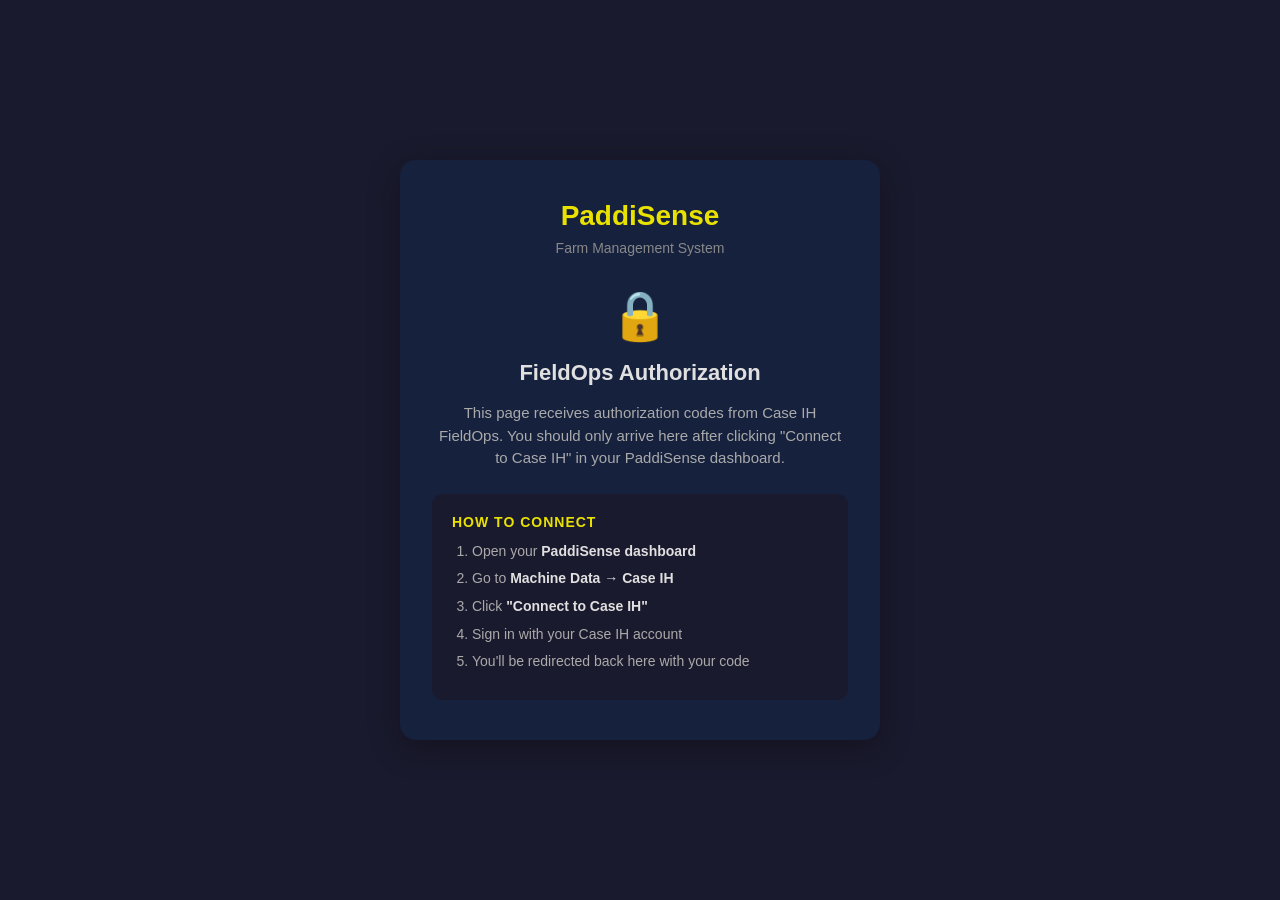
==== auth/callback/index.html @ dbd8b166 "Add landing page and FieldOps OAuth callback" ====
<!DOCTYPE html>
<html lang="en">
<head>
  <meta charset="UTF-8">
  <meta name="viewport" content="width=device-width, initial-scale=1.0">
  <title>PaddiSense - Authorization Complete</title>
  <style>
    * { margin: 0; padding: 0; box-sizing: border-box; }
    body {
      font-family: -apple-system, BlinkMacSystemFont, 'Segoe UI', Roboto, sans-serif;
      background: #1a1a2e;
      color: #e0e0e0;
      min-height: 100vh;
      display: flex;
      align-items: center;
      justify-content: center;
      padding: 20px;
    }
    .card {
      background: #16213e;
      border-radius: 16px;
      padding: 40px 32px;
      max-width: 480px;
      width: 100%;
      text-align: center;
      box-shadow: 0 8px 32px rgba(0,0,0,0.3);
    }
    .logo {
      font-size: 28px;
      font-weight: 700;
      color: #E9E100;
      margin-bottom: 8px;
    }
    .subtitle {
      font-size: 14px;
      color: #888;
      margin-bottom: 32px;
    }
    .icon {
      font-size: 48px;
      margin-bottom: 16px;
    }
    h1 {
      font-size: 22px;
      font-weight: 600;
      margin-bottom: 16px;
    }
    p {
      font-size: 15px;
      color: #aaa;
      line-height: 1.5;
      margin-bottom: 24px;
    }
    .code-box {
      background: #0f3460;
      border: 2px solid #E9E100;
      border-radius: 10px;
      padding: 16px;
      margin-bottom: 16px;
      position: relative;
    }
    .code-label {
      font-size: 12px;
      color: #E9E100;
      text-transform: uppercase;
      letter-spacing: 1px;
      margin-bottom: 8px;
    }
    .code-value {
      font-family: 'Courier New', monospace;
      font-size: 14px;
      color: #fff;
      word-break: break-all;
      user-select: all;
      line-height: 1.4;
    }
    .copy-btn {
      background: #E9E100;
      color: #000;
      border: none;
      border-radius: 10px;
      padding: 16px 32px;
      font-size: 16px;
      font-weight: 700;
      cursor: pointer;
      width: 100%;
      margin-bottom: 24px;
      min-height: 54px;
      transition: background 0.2s;
    }
    .copy-btn:hover { background: #d4cc00; }
    .copy-btn.copied {
      background: #28a745;
      color: #fff;
    }
    .steps {
      text-align: left;
      background: #1a1a2e;
      border-radius: 10px;
      padding: 20px;
    }
    .steps h3 {
      font-size: 14px;
      color: #E9E100;
      margin-bottom: 12px;
      text-transform: uppercase;
      letter-spacing: 1px;
    }
    .steps ol {
      padding-left: 20px;
    }
    .steps li {
      font-size: 14px;
      color: #aaa;
      margin-bottom: 8px;
      line-height: 1.4;
    }
    .steps li strong { color: #e0e0e0; }
    .error-card {
      border: 2px solid #dc3545;
    }
    .error-card .icon { color: #dc3545; }
    .error-card h1 { color: #dc3545; }
  </style>
</head>
<body>
  <div class="card" id="main-card">
    <div class="logo">PaddiSense</div>
    <div class="subtitle">Farm Management System</div>
    <div id="content"></div>
  </div>

  <script>
    const params = new URLSearchParams(window.location.search);
    const code = params.get('code');
    const error = params.get('error');
    const errorDesc = params.get('error_description');
    const content = document.getElementById('content');
    const card = document.getElementById('main-card');

    if (error) {
      card.classList.add('error-card');
      content.innerHTML = `
        <div class="icon">&#10060;</div>
        <h1>Authorization Failed</h1>
        <p>${errorDesc || error || 'An unknown error occurred during authorization.'}</p>
        <div class="steps">
          <h3>What to do</h3>
          <ol>
            <li>Go back to your <strong>PaddiSense dashboard</strong></li>
            <li>Try clicking <strong>"Connect to Case IH"</strong> again</li>
            <li>Make sure you approve access when prompted</li>
          </ol>
        </div>
      `;
    } else if (code) {
      content.innerHTML = `
        <div class="icon">&#9989;</div>
        <h1>Authorization Successful</h1>
        <p>Copy the code below and paste it into your PaddiSense dashboard to complete the connection.</p>
        <div class="code-box">
          <div class="code-label">Your Authorization Code</div>
          <div class="code-value" id="code-text">${code.replace(/</g, '&lt;').replace(/>/g, '&gt;')}</div>
        </div>
        <button class="copy-btn" id="copy-btn" onclick="copyCode()">Copy Code</button>
        <div class="steps">
          <h3>Next Steps</h3>
          <ol>
            <li>Click <strong>"Copy Code"</strong> above</li>
            <li>Go to your <strong>PaddiSense dashboard</strong></li>
            <li>Open <strong>Machine Data &rarr; Case IH</strong></li>
            <li>Paste the code in the <strong>"Authorization Code"</strong> field</li>
            <li>Click <strong>"Complete Authorization"</strong></li>
          </ol>
        </div>
      `;
    } else {
      content.innerHTML = `
        <div class="icon">&#128274;</div>
        <h1>FieldOps Authorization</h1>
        <p>This page receives authorization codes from Case IH FieldOps. You should only arrive here after clicking "Connect to Case IH" in your PaddiSense dashboard.</p>
        <div class="steps">
          <h3>How to connect</h3>
          <ol>
            <li>Open your <strong>PaddiSense dashboard</strong></li>
            <li>Go to <strong>Machine Data &rarr; Case IH</strong></li>
            <li>Click <strong>"Connect to Case IH"</strong></li>
            <li>Sign in with your Case IH account</li>
            <li>You'll be redirected back here with your code</li>
          </ol>
        </div>
      `;
    }

    function copyCode() {
      const code = document.getElementById('code-text').textContent;
      navigator.clipboard.writeText(code).then(() => {
        const btn = document.getElementById('copy-btn');
        btn.textContent = 'Copied!';
        btn.classList.add('copied');
        setTimeout(() => {
          btn.textContent = 'Copy Code';
          btn.classList.remove('copied');
        }, 3000);
      });
    }
  </script>
</body>
</html>
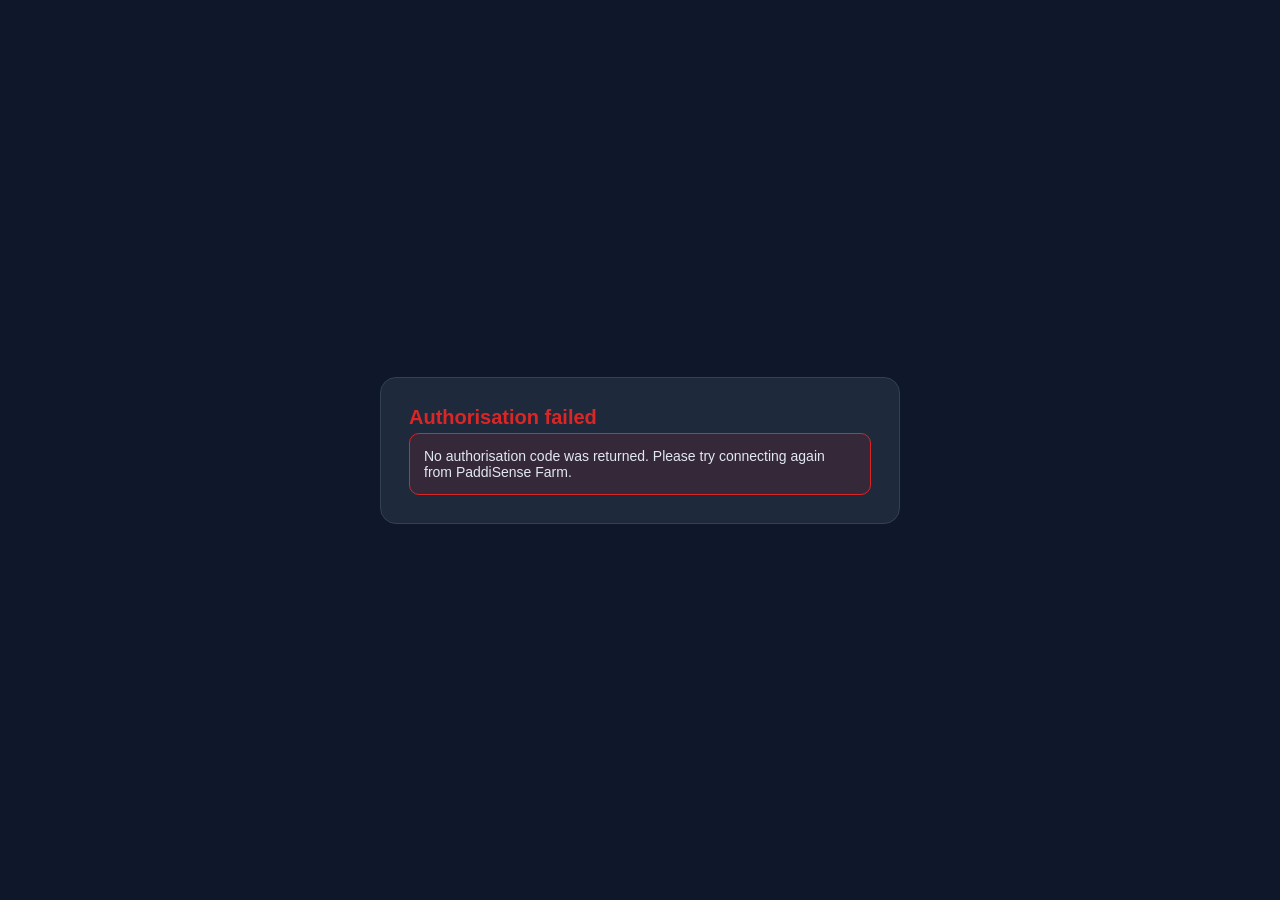
==== commit 5d0738b9: "auth: add OAuth callback page (auth.paddisense.com/auth/callback/) for CNH/JD connect Farm machine-d" ====
--- a/auth/callback/index.html
+++ b/auth/callback/index.html
@@ -1,209 +1,70 @@
 <!DOCTYPE html>
 <html lang="en">
 <head>
-  <meta charset="UTF-8">
-  <meta name="viewport" content="width=device-width, initial-scale=1.0">
-  <title>PaddiSense - Authorization Complete</title>
-  <style>
-    * { margin: 0; padding: 0; box-sizing: border-box; }
-    body {
-      font-family: -apple-system, BlinkMacSystemFont, 'Segoe UI', Roboto, sans-serif;
-      background: #1a1a2e;
-      color: #e0e0e0;
-      min-height: 100vh;
-      display: flex;
-      align-items: center;
-      justify-content: center;
-      padding: 20px;
-    }
-    .card {
-      background: #16213e;
-      border-radius: 16px;
-      padding: 40px 32px;
-      max-width: 480px;
-      width: 100%;
-      text-align: center;
-      box-shadow: 0 8px 32px rgba(0,0,0,0.3);
-    }
-    .logo {
-      font-size: 28px;
-      font-weight: 700;
-      color: #E9E100;
-      margin-bottom: 8px;
-    }
-    .subtitle {
-      font-size: 14px;
-      color: #888;
-      margin-bottom: 32px;
-    }
-    .icon {
-      font-size: 48px;
-      margin-bottom: 16px;
-    }
-    h1 {
-      font-size: 22px;
-      font-weight: 600;
-      margin-bottom: 16px;
-    }
-    p {
-      font-size: 15px;
-      color: #aaa;
-      line-height: 1.5;
-      margin-bottom: 24px;
-    }
-    .code-box {
-      background: #0f3460;
-      border: 2px solid #E9E100;
-      border-radius: 10px;
-      padding: 16px;
-      margin-bottom: 16px;
-      position: relative;
-    }
-    .code-label {
-      font-size: 12px;
-      color: #E9E100;
-      text-transform: uppercase;
-      letter-spacing: 1px;
-      margin-bottom: 8px;
-    }
-    .code-value {
-      font-family: 'Courier New', monospace;
-      font-size: 14px;
-      color: #fff;
-      word-break: break-all;
-      user-select: all;
-      line-height: 1.4;
-    }
-    .copy-btn {
-      background: #E9E100;
-      color: #000;
-      border: none;
-      border-radius: 10px;
-      padding: 16px 32px;
-      font-size: 16px;
-      font-weight: 700;
-      cursor: pointer;
-      width: 100%;
-      margin-bottom: 24px;
-      min-height: 54px;
-      transition: background 0.2s;
-    }
-    .copy-btn:hover { background: #d4cc00; }
-    .copy-btn.copied {
-      background: #28a745;
-      color: #fff;
-    }
-    .steps {
-      text-align: left;
-      background: #1a1a2e;
-      border-radius: 10px;
-      padding: 20px;
-    }
-    .steps h3 {
-      font-size: 14px;
-      color: #E9E100;
-      margin-bottom: 12px;
-      text-transform: uppercase;
-      letter-spacing: 1px;
-    }
-    .steps ol {
-      padding-left: 20px;
-    }
-    .steps li {
-      font-size: 14px;
-      color: #aaa;
-      margin-bottom: 8px;
-      line-height: 1.4;
-    }
-    .steps li strong { color: #e0e0e0; }
-    .error-card {
-      border: 2px solid #dc3545;
-    }
-    .error-card .icon { color: #dc3545; }
-    .error-card h1 { color: #dc3545; }
-  </style>
+<meta charset="UTF-8">
+<meta name="viewport" content="width=device-width, initial-scale=1.0">
+<title>PaddiSense — Authorisation Complete</title>
+<style>
+  :root { --bg:#0f172a; --card:#1e293b; --border:#334155; --text:#e2e8f0; --muted:#94a3b8; --accent:#16a34a; --err:#dc2626; }
+  * { box-sizing: border-box; }
+  body { margin:0; min-height:100vh; display:flex; align-items:center; justify-content:center;
+         background:var(--bg); color:var(--text); font-family:-apple-system,Segoe UI,Roboto,sans-serif; padding:20px; }
+  .card { background:var(--card); border:1px solid var(--border); border-radius:16px; max-width:520px; width:100%; padding:28px; }
+  h1 { font-size:20px; margin:0 0 4px; }
+  .ok { color:var(--accent); } .bad { color:var(--err); }
+  p { color:var(--muted); font-size:14px; line-height:1.5; }
+  .codebox { display:flex; gap:8px; margin:16px 0; }
+  #code { flex:1; padding:14px; font-family:ui-monospace,monospace; font-size:14px; word-break:break-all;
+          background:#0b1220; border:2px solid var(--accent); border-radius:10px; color:var(--text); }
+  button { border:none; border-radius:10px; padding:0 18px; font-size:15px; font-weight:700; cursor:pointer;
+           background:var(--accent); color:#fff; min-width:96px; }
+  button:active { opacity:.85; }
+  ol { color:var(--muted); font-size:14px; line-height:1.7; padding-left:20px; }
+  .err-box { background:rgba(220,38,38,.12); border:1px solid var(--err); border-radius:10px; padding:14px; color:var(--text); font-size:14px; }
+</style>
 </head>
 <body>
-  <div class="card" id="main-card">
-    <div class="logo">PaddiSense</div>
-    <div class="subtitle">Farm Management System</div>
-    <div id="content"></div>
+  <div class="card">
+    <div id="success" style="display:none;">
+      <h1 class="ok">&#10003; Authorisation complete</h1>
+      <p>Copy the code below and paste it into <strong>PaddiSense Farm &rarr; Machine Data</strong> to finish connecting.</p>
+      <div class="codebox">
+        <input id="code" readonly>
+        <button id="copyBtn" type="button">Copy</button>
+      </div>
+      <ol>
+        <li>Tap <strong>Copy</strong> above.</li>
+        <li>Return to PaddiSense Farm &rarr; Machine Data.</li>
+        <li>Paste the code into the box and tap <strong>Submit</strong>.</li>
+      </ol>
+    </div>
+    <div id="failure" style="display:none;">
+      <h1 class="bad">Authorisation failed</h1>
+      <div class="err-box" id="errMsg">No authorisation code was returned. Please try connecting again from PaddiSense Farm.</div>
+    </div>
   </div>
-
-  <script>
-    const params = new URLSearchParams(window.location.search);
-    const code = params.get('code');
-    const error = params.get('error');
-    const errorDesc = params.get('error_description');
-    const content = document.getElementById('content');
-    const card = document.getElementById('main-card');
-
-    if (error) {
-      card.classList.add('error-card');
-      content.innerHTML = `
-        <div class="icon">&#10060;</div>
-        <h1>Authorization Failed</h1>
-        <p>${errorDesc || error || 'An unknown error occurred during authorization.'}</p>
-        <div class="steps">
-          <h3>What to do</h3>
-          <ol>
-            <li>Go back to your <strong>PaddiSense dashboard</strong></li>
-            <li>Try clicking <strong>"Connect to Case IH"</strong> again</li>
-            <li>Make sure you approve access when prompted</li>
-          </ol>
-        </div>
-      `;
-    } else if (code) {
-      content.innerHTML = `
-        <div class="icon">&#9989;</div>
-        <h1>Authorization Successful</h1>
-        <p>Copy the code below and paste it into your PaddiSense dashboard to complete the connection.</p>
-        <div class="code-box">
-          <div class="code-label">Your Authorization Code</div>
-          <div class="code-value" id="code-text">${code.replace(/</g, '&lt;').replace(/>/g, '&gt;')}</div>
-        </div>
-        <button class="copy-btn" id="copy-btn" onclick="copyCode()">Copy Code</button>
-        <div class="steps">
-          <h3>Next Steps</h3>
-          <ol>
-            <li>Click <strong>"Copy Code"</strong> above</li>
-            <li>Go to your <strong>PaddiSense dashboard</strong></li>
-            <li>Open <strong>Machine Data &rarr; Case IH</strong></li>
-            <li>Paste the code in the <strong>"Authorization Code"</strong> field</li>
-            <li>Click <strong>"Complete Authorization"</strong></li>
-          </ol>
-        </div>
-      `;
-    } else {
-      content.innerHTML = `
-        <div class="icon">&#128274;</div>
-        <h1>FieldOps Authorization</h1>
-        <p>This page receives authorization codes from Case IH FieldOps. You should only arrive here after clicking "Connect to Case IH" in your PaddiSense dashboard.</p>
-        <div class="steps">
-          <h3>How to connect</h3>
-          <ol>
-            <li>Open your <strong>PaddiSense dashboard</strong></li>
-            <li>Go to <strong>Machine Data &rarr; Case IH</strong></li>
-            <li>Click <strong>"Connect to Case IH"</strong></li>
-            <li>Sign in with your Case IH account</li>
-            <li>You'll be redirected back here with your code</li>
-          </ol>
-        </div>
-      `;
-    }
-
-    function copyCode() {
-      const code = document.getElementById('code-text').textContent;
-      navigator.clipboard.writeText(code).then(() => {
-        const btn = document.getElementById('copy-btn');
-        btn.textContent = 'Copied!';
-        btn.classList.add('copied');
-        setTimeout(() => {
-          btn.textContent = 'Copy Code';
-          btn.classList.remove('copied');
-        }, 3000);
-      });
-    }
-  </script>
+<script>
+(function () {
+  var q = new URLSearchParams(window.location.search);
+  var code = q.get('code');
+  var error = q.get('error');
+  var errDesc = q.get('error_description');
+  if (code) {
+    document.getElementById('success').style.display = 'block';
+    var input = document.getElementById('code');
+    input.value = code;
+    document.getElementById('copyBtn').addEventListener('click', function () {
+      input.select();
+      try { navigator.clipboard.writeText(code); } catch (e) { document.execCommand('copy'); }
+      this.textContent = 'Copied';
+      var b = this; setTimeout(function () { b.textContent = 'Copy'; }, 1500);
+    });
+  } else {
+    document.getElementById('failure').style.display = 'block';
+    if (error) document.getElementById('errMsg').textContent =
+      'Error: ' + error + (errDesc ? ' — ' + errDesc : '') + '. Please try connecting again from PaddiSense Farm.';
+  }
+})();
+</script>
 </body>
 </html>
